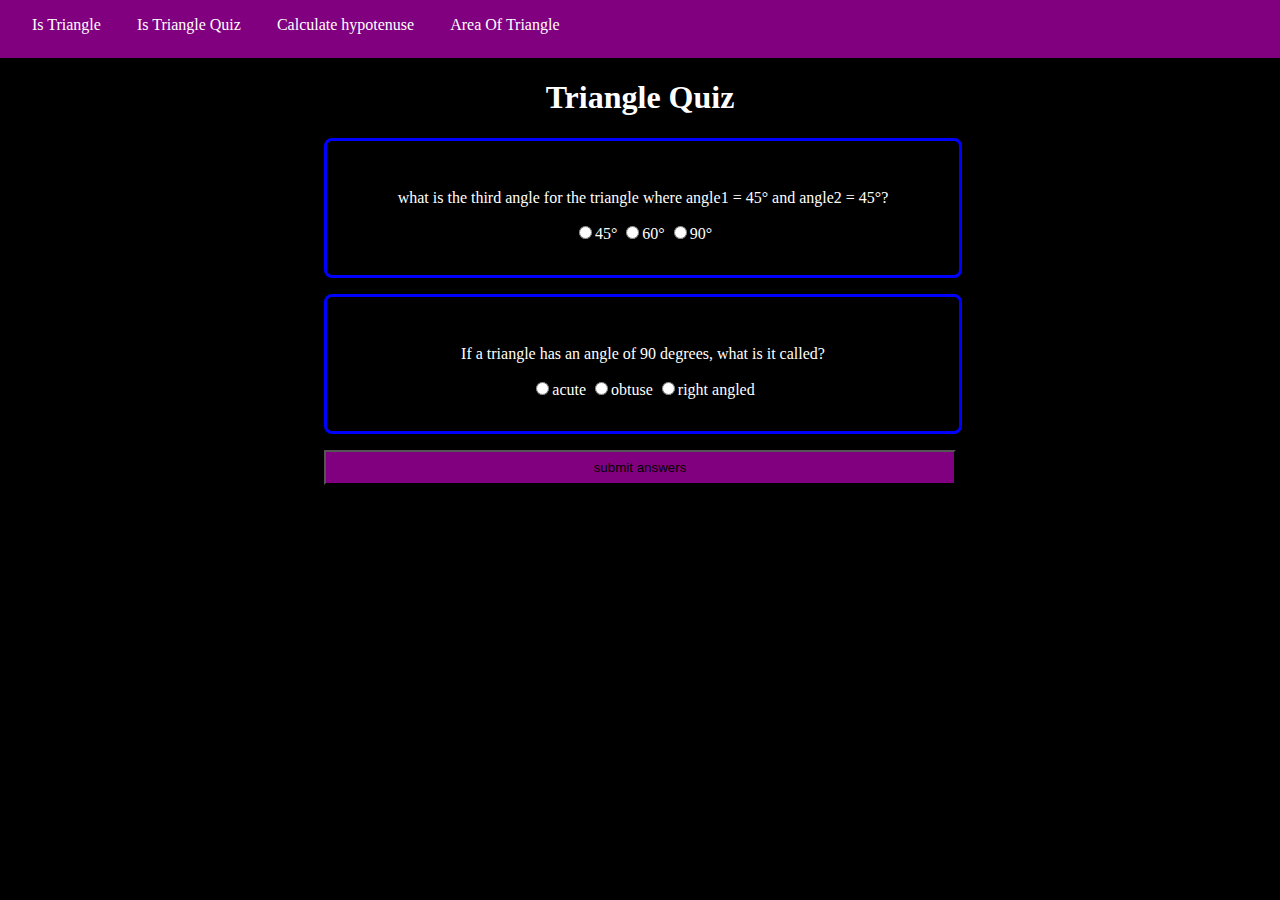
==== quiz.html @ 4965a930 "update" ====
<!DOCTYPE html>
<html lang="en">

<head>
    <meta charset="UTF-8">
    <meta http-equiv="X-UA-Compatible" content="IE=edge">
    <meta name="viewport" content="width=device-width, initial-scale=1.0">
    <title>Triangle Quiz</title>
</head>
<link rel="stylesheet" href="main.css">
<body>

    <nav>
        <a class="link" href="istriangle.html">Is Triangle</a>
        <a class="link" href="quiz.html">Is Triangle Quiz</a>
        <a class="link" href="hypotenuse.html">Calculate hypotenuse</a>
        <a class="link" href="areaOfTriangle.html">Area Of Triangle</a>
      </nav>


    <h1>Triangle Quiz</h1>

    

    <form class="quiz-form">

        <div class="question-container1">
            <p>what is the third angle for the triangle where angle1 = 45° and angle2 = 45°?</p>

            <label>
                <input type="radio" name="question1" value="45°">45°
            </label>

            <label>
                <input type="radio" name="question1" value="60°">60°
            </label>

            <label>
                <input type="radio" name="question1" value="90°">90°
            </label>

        </div>

        <div class="question-container2">

            <p> If a triangle has an angle of 90 degrees, what is it called?</p>


            <label><input type="radio" name="question2" value="acute°">acute</label>
            <label><input type="radio" name="question2" value="obtuse">obtuse</label>
            <label><input type="radio" name="question2" value="right angled">right angled</label>

        </div>
        </form>

        <div id="button-div">

        <button id="submit-answer-btn"> submit answers</button>
        <div id="output"></div>

        </div>
    

    <script src="quiz.js"></script>
</body>

</html>
---- main.css ----
body{
    background-color: black ;
    color:white ;
}

h1{
     text-align: center;
     
}

h3{
    text-align: center;
    border: 3px solid blue;
    width: 35%;
    margin: auto;
    height: 4vh;
    font-size: 1.1rem;
    padding-top: 0.7rem;
    border-radius: 0.5rem;
    font-size: 1.5rem;
    padding-bottom: 0.5rem;
}

.link{
    color: white;
    text-decoration: none;
    padding: 1rem;
    
}


nav{
    background-color: purple;
    padding: 1.5rem;
    margin-left: -1rem;
    margin-right: -0.5rem;
    margin-top: -1rem;
}

#format{
    text-align: center;
    padding: 1rem;

    
}

.label{
    display: block;
    padding: 0.3rem;
    margin-right: 32%;
}

.angle-input{
     
    width: 40%;
    padding: rem;
    height: 5vh;
 
}

#button-div{

    text-align: center;
    
}

#is-triangle-btn{

    background-color: purple;
    width: 40%;
    height: 4vh;
}


.question-container1{

    text-align:center ;
    padding-top: 2rem;
    border: 3px solid blue;
    padding-bottom: 2rem;
    width: 50%;
    margin-left:25%;
    display: block;
    border-radius: 0.5rem;
}
.question-container2{

    text-align:center ;
    padding-top: 2rem;
    border: 3px solid blue;
    width: 50%;
    padding-bottom: 2rem;
    margin-top: 1rem;
    margin-left:25%;
    border-radius: 0.5rem;
}

#submit-answer-btn{

    width: 50%;
    background-color: purple;
    padding: 0.5rem;
    margin-top: 1rem;
}

.side-input{
     
    width: 35%;
    height: 4vh;
}

#hypotenuse-btn{
    background-color: purple;
    width: 35%;
    height: 4vh;
}

.input-side{

    width: 35%;
    height: 5vh;
}

.label2{
    display: block;
    padding: 0.3rem;
    margin-right: 30%;
   
    
}

.calculate-button{

    background-color: blue;
    color: white;
    padding: 0.5rem;
    margin-bottom: 1rem;
}
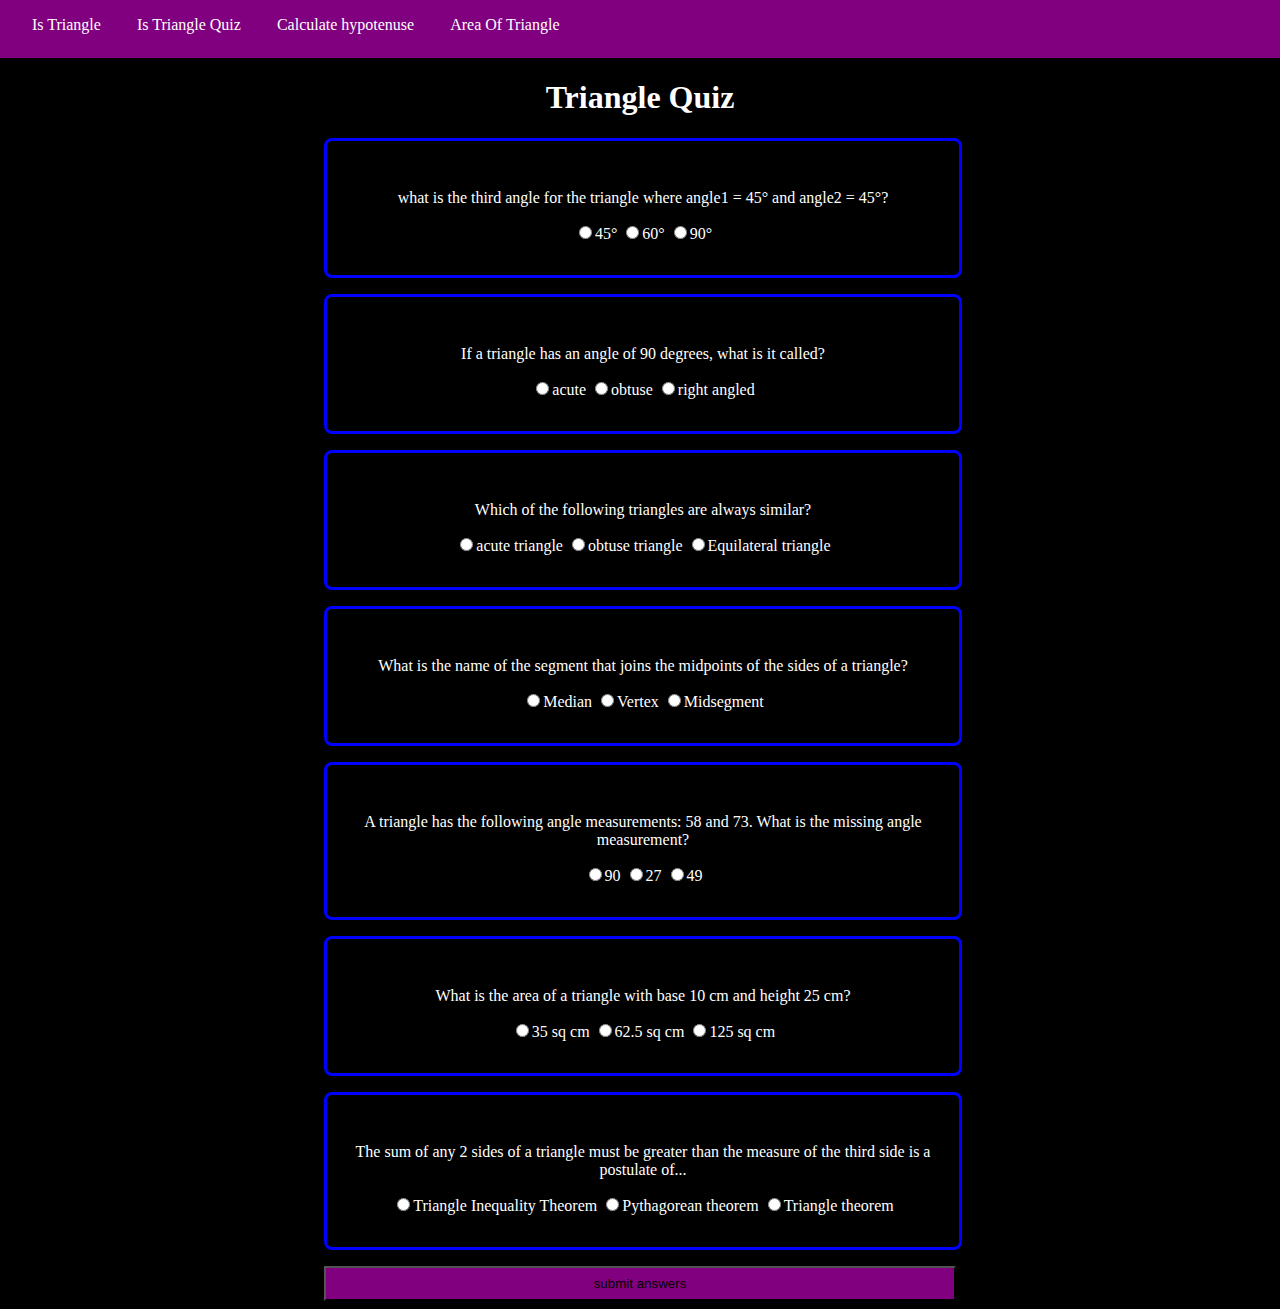
==== commit 53f173bf: "update features" ====
--- a/quiz.html
+++ b/quiz.html
@@ -51,6 +51,64 @@
             <label><input type="radio" name="question2" value="right angled">right angled</label>
 
         </div>
+
+        <div class="question-container2">
+
+            <p>Which of the following triangles are always similar?</p>
+
+            <label><input type="radio" name="question3" value="acute triangle">acute triangle</label>
+            <label><input type="radio" name="question3" value="obtuse triangle">obtuse triangle</label>
+            <label><input type="radio" name="question3" value="Equilateral triangle">Equilateral triangle</label>
+
+        </div>
+
+           
+        <div class="question-container2">
+
+            <p>What is the name of the segment that joins the midpoints of the sides of a triangle?</p>
+
+
+            <label><input type="radio" name="question4" value="Median">Median</label>
+            <label><input type="radio" name="question4" value="Vertex">Vertex</label>
+            <label><input type="radio" name="question4" value="Midsegment">Midsegment</label>
+
+        </div>
+
+
+        <div class="question-container2">
+
+            <p> A triangle has the following angle measurements:  58 and 73.  What is the missing angle measurement?</p>
+
+
+            <label><input type="radio" name="question5" value="90">90</label>
+            <label><input type="radio" name="question5" value="27">27</label>
+            <label><input type="radio" name="question5" value="49">49</label>
+
+        </div>
+
+        <div class="question-container2">
+
+            <p> What is the area of a triangle with base 10 cm and height 25 cm?</p>
+
+
+            <label><input type="radio" name="question6" value="35 sq cm">35 sq cm</label>
+            <label><input type="radio" name="question6" value="62.5 sq cm">62.5 sq cm</label>
+            <label><input type="radio" name="question6" value="125 sq cm">125 sq cm</label>
+
+        </div>
+
+
+        <div class="question-container2">
+
+            <p> The sum of any 2 sides of a triangle must be greater than the measure of the third side is a postulate of... </p>
+
+
+            <label><input type="radio" name="question7" value="Triangle Inequality Theorem">Triangle Inequality Theorem</label>
+            <label><input type="radio" name="question7" value="Pythagorean theorem">Pythagorean theorem</label>
+            <label><input type="radio" name="question7" value="Triangle theorem">Triangle theorem</label>
+
+        </div>
+    
         </form>
 
         <div id="button-div">
